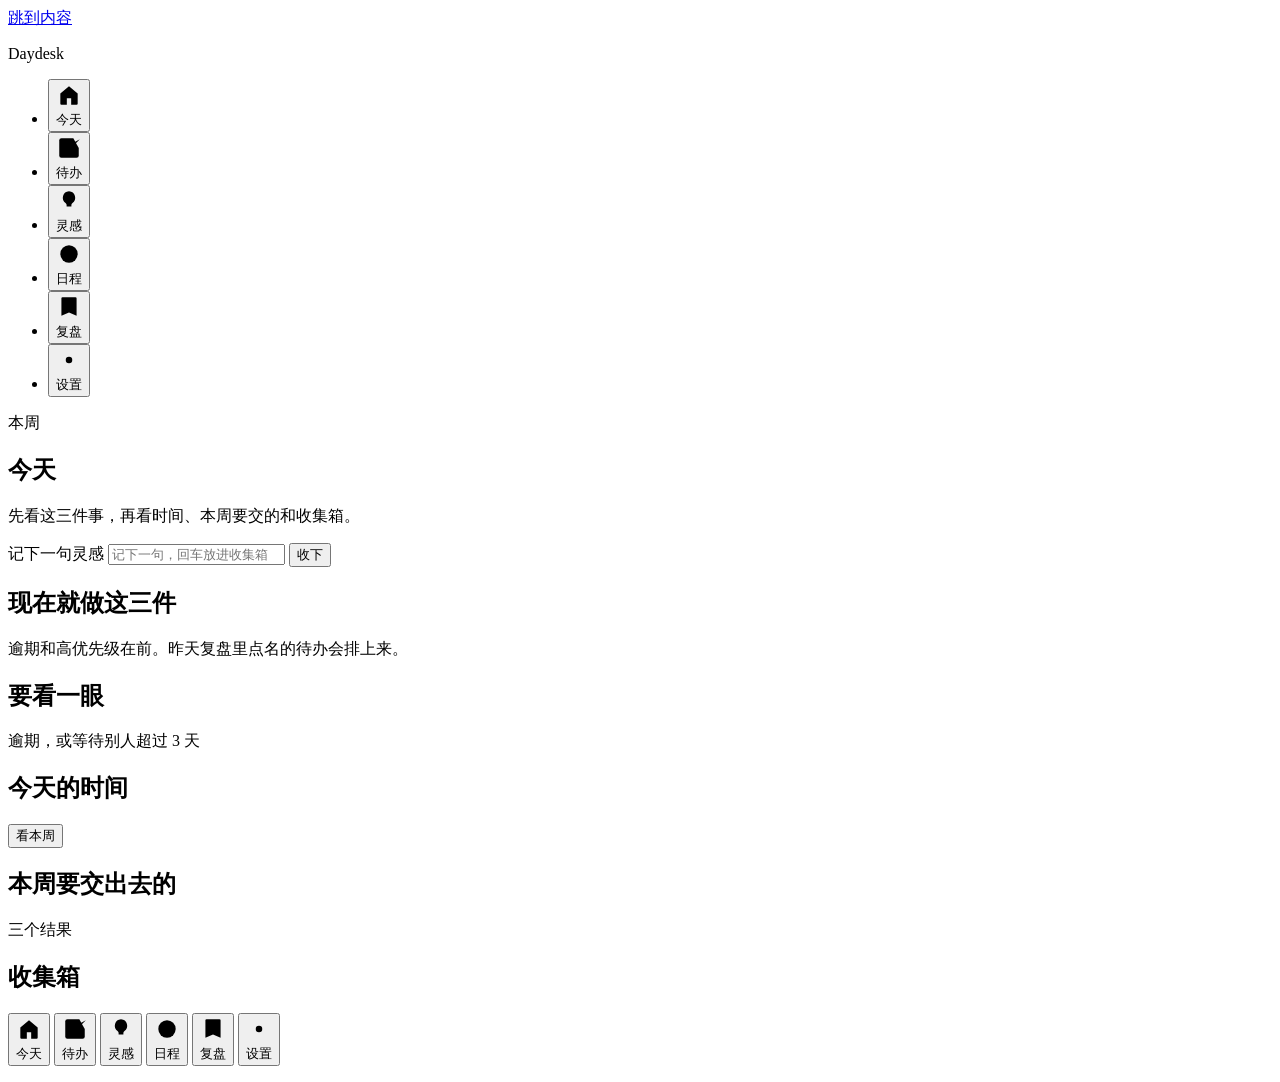
==== app/static/index.html @ 1a8945ca "做出可部署的第一版个人工作台。 待办、灵感、本周目标、日程和日周复盘记在 SQLite，并用 Docker 与 Caddy 放到自己的服务器上。  Co-authored-by: Cursor <cu" ====
<!DOCTYPE html>
<html lang="zh-CN">
<head>
  <meta charset="UTF-8">
  <meta name="viewport" content="width=device-width, initial-scale=1">
  <meta name="robots" content="noindex">
  <title>Daydesk</title>
  <script>
    try {
      var savedTheme = localStorage.getItem("daydesk-theme");
      if (savedTheme === "stone" || savedTheme === "ink" || savedTheme === "paper") {
        document.documentElement.setAttribute("data-theme", savedTheme);
      }
    } catch (e) {}
  </script>
  <link rel="preconnect" href="https://fonts.googleapis.com">
  <link rel="preconnect" href="https://fonts.gstatic.com" crossorigin>
  <link href="https://fonts.googleapis.com/css2?family=Lora:wght@500;600;700&family=Source+Sans+3:wght@400;600;700&display=swap" rel="stylesheet">
  <link rel="stylesheet" href="/static/app.css">
</head>
<body>
  <a class="skip" href="#main">跳到内容</a>
  <div class="app">
    <aside class="sidebar">
      <div class="brand">
        <p class="brand-mark" id="site-name">Daydesk</p>
        <p class="brand-sub" id="site-note" hidden></p>
      </div>
      <ul class="nav-list">
        <li><button class="nav-btn" type="button" data-go="today" aria-current="page"><svg viewBox="0 0 24 24" aria-hidden="true"><path d="M4 10.5 12 4l8 6.5V20a1 1 0 0 1-1 1h-5v-6H10v6H5a1 1 0 0 1-1-1z"/></svg>今天</button></li>
        <li><button class="nav-btn" type="button" data-go="todos"><svg viewBox="0 0 24 24" aria-hidden="true"><path d="M9 11l3 3L22 4"/><path d="M21 12v7a2 2 0 0 1-2 2H5a2 2 0 0 1-2-2V5a2 2 0 0 1 2-2h11"/></svg>待办</button></li>
        <li><button class="nav-btn" type="button" data-go="sparks"><svg viewBox="0 0 24 24" aria-hidden="true"><path d="M9 18h6"/><path d="M10 21h4"/><path d="M12 3a6 6 0 0 0-3 11c.5.4.8 1 .8 1.6V17h4.4v-1.4c0-.6.3-1.2.8-1.6A6 6 0 0 0 12 3z"/></svg>灵感</button></li>
        <li><button class="nav-btn" type="button" data-go="schedule"><svg viewBox="0 0 24 24" aria-hidden="true"><circle cx="12" cy="12" r="8"/><path d="M12 8v5l3 2"/></svg>日程</button></li>
        <li><button class="nav-btn" type="button" data-go="daily"><svg viewBox="0 0 24 24" aria-hidden="true"><path d="M6 3h12a1 1 0 0 1 1 1v16l-7-3-7 3V4a1 1 0 0 1 1-1z"/></svg>复盘</button></li>
        <li class="nav-settings"><button class="nav-btn" type="button" data-go="settings"><svg viewBox="0 0 24 24" aria-hidden="true"><circle cx="12" cy="12" r="3"/><path d="M12 3v2M12 19v2M3 12h2M19 12h2M5.6 5.6l1.4 1.4M17 17l1.4 1.4M18.4 5.6 17 7M7 17l-1.4 1.4"/></svg>设置</button></li>
      </ul>
      <p class="sidebar-foot" id="sidebar-foot"></p>
    </aside>

    <main class="main" id="main" tabindex="-1">
      <section class="screen is-on" id="today" data-screen="today">
        <header class="day-head">
          <div>
            <p class="kicker" id="today-kicker">本周</p>
            <h1 id="today-heading">今天</h1>
            <p class="draft-note">先看这三件事，再看时间、本周要交的和收集箱。</p>
          </div>
        </header>
        <form class="capture" id="capture-form">
          <label for="capture">记下一句灵感</label>
          <input id="capture" name="spark" type="text" maxlength="140" placeholder="记下一句，回车放进收集箱" autocomplete="off">
          <button class="btn btn-primary" type="submit">收下</button>
        </form>
        <section class="section" aria-labelledby="top3-title">
          <div class="section-head">
            <h2 id="top3-title">现在就做这三件</h2>
            <p>逾期和高优先级在前。昨天复盘里点名的待办会排上来。</p>
          </div>
          <div class="stack" id="top3"></div>
        </section>
        <section class="section" aria-labelledby="risk-title">
          <div class="section-head">
            <h2 id="risk-title">要看一眼</h2>
            <p id="risk-note">逾期，或等待别人超过 3 天</p>
          </div>
          <div class="stack" id="risks"></div>
        </section>
        <div class="board">
          <section class="panel" aria-labelledby="sched-title">
            <div class="section-head">
              <h2 id="sched-title">今天的时间</h2>
              <button class="btn btn-ghost" type="button" data-go="schedule">看本周</button>
            </div>
            <div class="time-list" id="time-list"></div>
          </section>
          <section class="panel" aria-labelledby="goals-title">
            <div class="section-head">
              <h2 id="goals-title">本周要交出去的</h2>
              <p>三个结果</p>
              <button class="btn btn-ghost" type="button" id="edit-goals" hidden>改这三个结果</button>
            </div>
            <div id="goals"></div>
          </section>
          <section class="panel" aria-labelledby="inbox-title">
            <div class="section-head">
              <h2 id="inbox-title">收集箱</h2>
              <p id="inbox-count"></p>
            </div>
            <ul class="stack" id="inbox"></ul>
          </section>
        </div>
      </section>

      <section class="screen" id="todos" data-screen="todos" hidden>
        <header class="day-head">
          <div>
            <p class="kicker">承诺</p>
            <h1>待办</h1>
            <p class="draft-note">先看清单。要加一条时，再打开下面的表单。</p>
          </div>
        </header>
        <div class="filters" role="group" aria-label="筛选待办">
          <button class="btn btn-quiet" type="button" aria-pressed="true" data-filter="all">全部</button>
          <button class="btn btn-quiet" type="button" aria-pressed="false" data-filter="today">今天</button>
          <button class="btn btn-quiet" type="button" aria-pressed="false" data-filter="late">逾期</button>
          <button class="btn btn-quiet" type="button" aria-pressed="false" data-filter="wait">等待别人</button>
          <button class="btn btn-quiet" type="button" aria-pressed="false" data-filter="done">已完成</button>
        </div>
        <ul class="stack" id="todo-list"></ul>
        <div class="add-bar">
          <button class="btn btn-primary" type="button" id="add-todo" aria-expanded="false" aria-controls="todo-form">新增待办</button>
        </div>
        <form class="card form-grid cols-2" id="todo-form" hidden>
          <label class="field" style="grid-column:1/-1">标题
            <input name="title" type="text" required maxlength="120" placeholder="例如：把周报发给项目组">
          </label>
          <label class="field">挂到本周目标
            <select name="goal" id="todo-goal"></select>
          </label>
          <label class="field">截止日期
            <input name="due" type="date">
          </label>
          <label class="field">优先级
            <select name="priority">
              <option value="normal">普通</option>
              <option value="high">高</option>
            </select>
          </label>
          <label class="check">
            <input name="waiting" type="checkbox"> 这是在等别人
          </label>
          <div class="row-actions">
            <button class="btn btn-primary" type="submit">加进清单</button>
            <button class="btn btn-quiet" type="button" id="cancel-todo">取消</button>
          </div>
        </form>
      </section>

      <section class="screen" id="sparks" data-screen="sparks" hidden>
        <header class="day-head">
          <div>
            <p class="kicker">先抓住，再决定</p>
            <h1>灵感</h1>
            <p class="draft-note">一句进来之后，只有四条路：变成待办、写成文章、做一次，或先放着。</p>
          </div>
        </header>
        <div class="stack">
          <section>
            <h2>收集箱</h2>
            <p class="hint" id="inbox-hint">和首页是同一条清单。超过 3 天会在日复盘里再问你。</p>
            <ul class="stack" id="spark-inbox"></ul>
          </section>
          <section>
            <h2>培育</h2>
            <p class="hint" id="hold-hint">先放着。超过 14 天，周五必须再选一次。</p>
            <ul class="stack" id="spark-hold"></ul>
          </section>
          <section>
            <h2>写作中</h2>
            <ul class="stack" id="spark-write"></ul>
          </section>
          <section>
            <h2>实践中</h2>
            <ul class="stack" id="spark-try"></ul>
          </section>
          <section>
            <h2>本周已落成</h2>
            <ul class="stack" id="spark-settled"></ul>
          </section>
        </div>
      </section>

      <section class="screen" id="schedule" data-screen="schedule" hidden>
        <header class="day-head">
          <div>
            <p class="kicker" id="schedule-kicker">本周</p>
            <h1>日程</h1>
            <p class="draft-note">按一周看每天的大概安排。点选一天，再往下加一块时间。</p>
          </div>
        </header>
        <div class="week" id="week" role="list"></div>
        <form class="card form-grid cols-2" id="block-form">
          <label class="field">开始
            <input name="start" type="time" required value="16:00">
          </label>
          <label class="field">结束
            <input name="end" type="time" required value="17:00">
          </label>
          <label class="field" style="grid-column:1/-1">这块时间做什么
            <input name="title" type="text" required maxlength="80" placeholder="例如：整理会议材料">
          </label>
          <label class="field" style="grid-column:1/-1">挂一条待办
            <select name="todo" id="block-todo"></select>
          </label>
          <div><button class="btn btn-primary" type="submit" id="block-submit">加到这一天</button></div>
        </form>
      </section>

      <section class="screen" id="daily" data-screen="daily" hidden>
        <header class="day-head">
          <div>
            <p class="kicker">晚上 · 大约 5 分钟</p>
            <h1>日复盘</h1>
            <p class="draft-note">完成了什么是从今天勾过的待办带出来的。你补的是判断，不是再记一遍。</p>
          </div>
          <button class="btn btn-ghost" type="button" data-go="weekly">去看周复盘</button>
        </header>
        <ol class="steps">
          <li>
            <span class="step-no">1</span>
            <div>
              <h2>今天完成的</h2>
              <ul class="prefill" id="daily-done"></ul>
            </div>
          </li>
          <li id="daily-open-step" data-keep>
            <span class="step-no">2</span>
            <div>
              <h2>没做完的，怎么处理</h2>
              <div class="stack" id="daily-open"></div>
            </div>
          </li>
          <li id="daily-form-step" data-keep>
            <span class="step-no">3</span>
            <form class="form-grid" id="daily-form">
              <h2>一个卡点</h2>
              <label class="field">今天卡在哪里
                <textarea name="blocker" maxlength="500" placeholder="一句话就够"></textarea>
              </label>
              <h2>明天最多三件</h2>
              <p class="hint">和某条待办标题一致时，明天会排进前三件。</p>
              <label class="field">第 1 件
                <input name="next1" type="text" maxlength="120">
              </label>
              <label class="field">第 2 件
                <input name="next2" type="text" maxlength="120" placeholder="可以空着">
              </label>
              <label class="field">第 3 件
                <input name="next3" type="text" maxlength="120" placeholder="可以空着">
              </label>
              <button class="btn btn-primary" type="submit">保存今天的复盘</button>
            </form>
          </li>
          <li>
            <span class="step-no">4</span>
            <div>
              <h2>还没分流的灵感</h2>
              <div class="stack" id="daily-aged"></div>
            </div>
          </li>
        </ol>
      </section>

      <section class="screen" id="weekly" data-screen="weekly" hidden>
        <header class="day-head">
          <div>
            <p class="kicker">星期五 · 大约 25 分钟</p>
            <h1>周复盘</h1>
            <p class="draft-note">四段文字从这一周的记录里长出来。确认之后，写成下周的目标。</p>
          </div>
          <button class="btn btn-ghost" type="button" data-go="daily">回到日复盘</button>
        </header>
        <ol class="steps">
          <li>
            <span class="step-no">1</span>
            <div>
              <h2>本周完成</h2>
              <ul class="prefill" id="weekly-done"></ul>
            </div>
          </li>
          <li>
            <span class="step-no">2</span>
            <div>
              <h2>目标差距</h2>
              <ul class="prefill" id="weekly-gaps"></ul>
            </div>
          </li>
          <li>
            <span class="step-no">3</span>
            <div>
              <h2>问题</h2>
              <ul class="prefill" id="weekly-blockers"></ul>
            </div>
          </li>
          <li>
            <span class="step-no">4</span>
            <div>
              <h2>培育超过 14 天</h2>
              <div class="stack" id="weekly-aged"></div>
            </div>
          </li>
          <li>
            <span class="step-no">5</span>
            <form class="form-grid" id="weekly-form" data-keep>
              <h2>下周的目标</h2>
              <div id="weekly-fields"></div>
              <div class="row-actions">
                <button class="btn btn-primary" type="submit">确认并写入下周</button>
                <button class="btn btn-quiet" type="button" id="copy-report">复制周报</button>
              </div>
              <textarea id="report-box" hidden readonly></textarea>
            </form>
          </li>
        </ol>
      </section>

      <section class="screen" id="settings" data-screen="settings" hidden>
        <header class="day-head">
          <div>
            <p class="kicker">这一份工作台</p>
            <h1>设置</h1>
            <p class="draft-note">标题和备注都出现在左上角。备注留空就不显示。配色会记住在这台服务器上。</p>
          </div>
        </header>
        <form class="card form-grid" id="name-form">
          <label class="field">标题
            <input id="site-name-input" name="name" type="text" maxlength="24" required value="Daydesk" autocomplete="off">
          </label>
          <label class="field">备注
            <input id="site-note-input" name="note" type="text" maxlength="32" value="" placeholder="留空则不显示" autocomplete="off">
          </label>
          <div><button class="btn btn-primary" type="submit">保存</button></div>
        </form>
        <section class="section" aria-labelledby="theme-title">
          <div class="section-head">
            <h2 id="theme-title">配色</h2>
            <p>三套只换颜色，版式相同</p>
          </div>
          <div class="theme-bar" role="group" aria-label="配色">
            <button type="button" data-theme-pick="paper" aria-pressed="true"><span class="swatch swatch-paper" aria-hidden="true"></span>纸本</button>
            <button type="button" data-theme-pick="stone"><span class="swatch swatch-stone" aria-hidden="true"></span>青石</button>
            <button type="button" data-theme-pick="ink"><span class="swatch swatch-ink" aria-hidden="true"></span>墨蓝</button>
          </div>
        </section>
      </section>
    </main>

    <nav class="bottom-nav" aria-label="主要">
      <button type="button" data-go="today" aria-current="page"><svg viewBox="0 0 24 24" aria-hidden="true"><path d="M4 10.5 12 4l8 6.5V20a1 1 0 0 1-1 1h-5v-6H10v6H5a1 1 0 0 1-1-1z"/></svg>今天</button>
      <button type="button" data-go="todos"><svg viewBox="0 0 24 24" aria-hidden="true"><path d="M9 11l3 3L22 4"/><path d="M21 12v7a2 2 0 0 1-2 2H5a2 2 0 0 1-2-2V5a2 2 0 0 1 2-2h11"/></svg>待办</button>
      <button type="button" data-go="sparks"><svg viewBox="0 0 24 24" aria-hidden="true"><path d="M9 18h6"/><path d="M10 21h4"/><path d="M12 3a6 6 0 0 0-3 11c.5.4.8 1 .8 1.6V17h4.4v-1.4c0-.6.3-1.2.8-1.6A6 6 0 0 0 12 3z"/></svg>灵感</button>
      <button type="button" data-go="schedule"><svg viewBox="0 0 24 24" aria-hidden="true"><circle cx="12" cy="12" r="8"/><path d="M12 8v5l3 2"/></svg>日程</button>
      <button type="button" data-go="daily"><svg viewBox="0 0 24 24" aria-hidden="true"><path d="M6 3h12a1 1 0 0 1 1 1v16l-7-3-7 3V4a1 1 0 0 1 1-1z"/></svg>复盘</button>
      <button type="button" data-go="settings"><svg viewBox="0 0 24 24" aria-hidden="true"><circle cx="12" cy="12" r="3"/><path d="M12 3v2M12 19v2M3 12h2M19 12h2M5.6 5.6l1.4 1.4M17 17l1.4 1.4M18.4 5.6 17 7M7 17l-1.4 1.4"/></svg>设置</button>
    </nav>
  </div>

  <dialog id="piece">
    <div class="sheet">
      <div class="sheet-head">
        <div>
          <p class="kicker" id="piece-kicker">写成文章</p>
          <h2 class="piece-title" id="piece-title">从这句开始</h2>
        </div>
        <button class="btn btn-quiet" type="button" id="piece-close">关闭</button>
      </div>
      <form id="piece-form" class="form-grid"></form>
    </div>
  </dialog>
  <p class="toast" id="toast" role="status" aria-live="polite"></p>
  <script src="/static/app.js"></script>
</body>
</html>
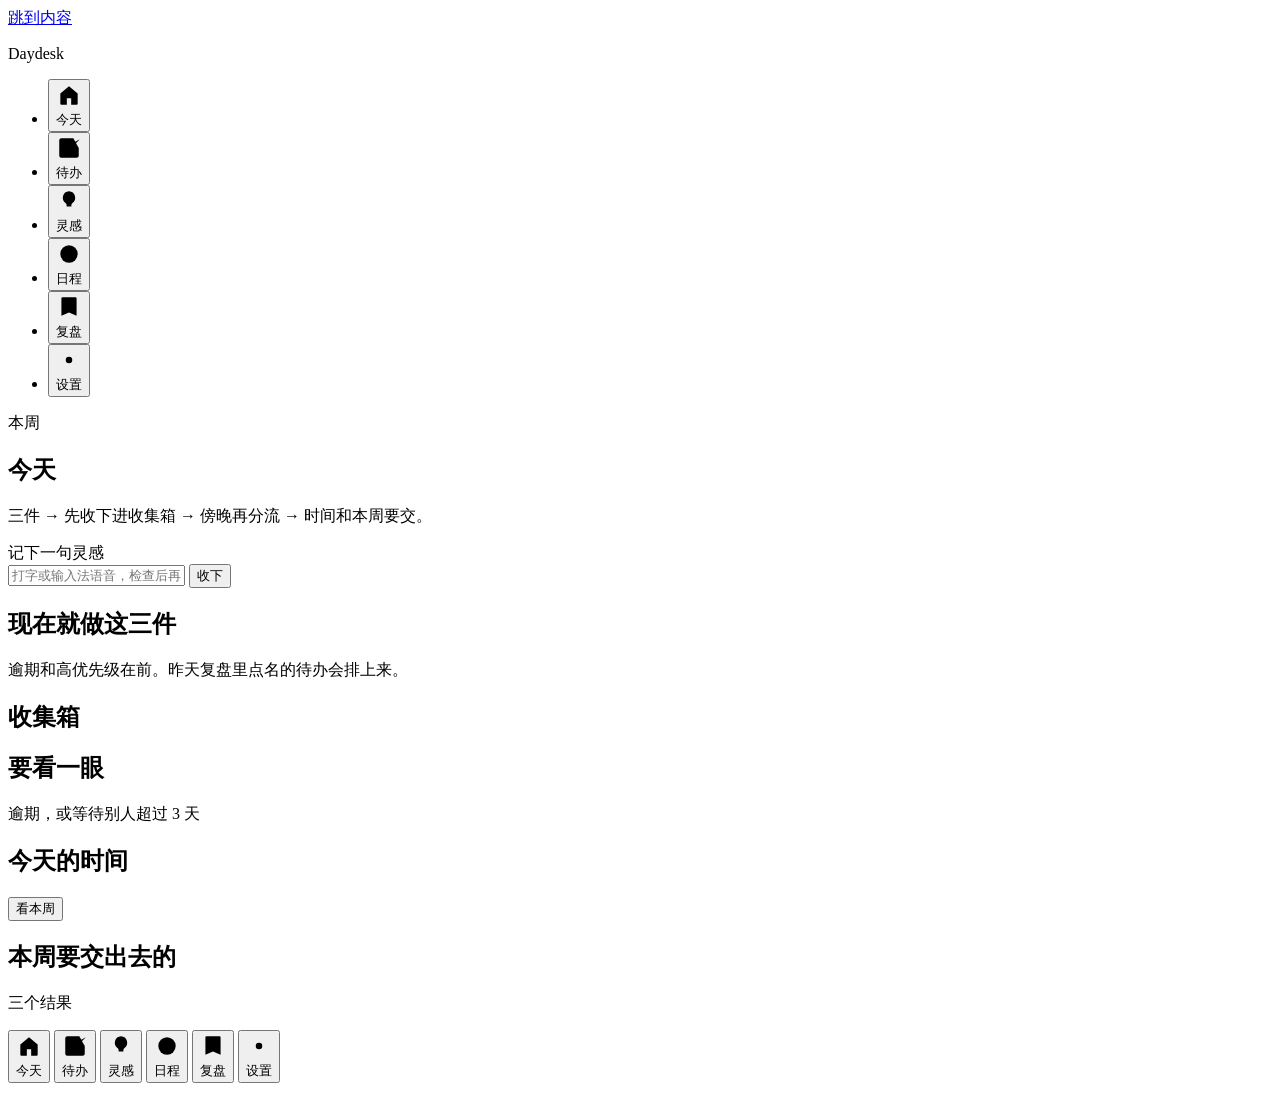
==== commit 668ad2ff: "落地色带首页与收集箱处理仪式，精简部署说明。 抓取改用输入法语音进框；新增处理仪式、inbox 删除与日复盘入口；移除服务端 Whisper；补充 ECS/ACR 脚本与设计 demo 归档。  Co" ====
--- a/app/static/index.html
+++ b/app/static/index.html
@@ -15,7 +15,7 @@
   </script>
   <link rel="preconnect" href="https://fonts.googleapis.com">
   <link rel="preconnect" href="https://fonts.gstatic.com" crossorigin>
-  <link href="https://fonts.googleapis.com/css2?family=Lora:wght@500;600;700&family=Source+Sans+3:wght@400;600;700&display=swap" rel="stylesheet">
+  <link href="https://fonts.googleapis.com/css2?family=Plus+Jakarta+Sans:wght@400;500;600;700&family=JetBrains+Mono:wght@500&display=swap" rel="stylesheet">
   <link rel="stylesheet" href="/static/app.css">
 </head>
 <body>
@@ -43,50 +43,61 @@
           <div>
             <p class="kicker" id="today-kicker">本周</p>
             <h1 id="today-heading">今天</h1>
-            <p class="draft-note">先看这三件事，再看时间、本周要交的和收集箱。</p>
-          </div>
-        </header>
-        <form class="capture" id="capture-form">
+            <p class="draft-note">三件 → 先收下进收集箱 → 傍晚再分流 → 时间和本周要交。</p>
+          </div>
+        </header>
+        <form class="capture zone zone--capture" id="capture-form">
           <label for="capture">记下一句灵感</label>
-          <input id="capture" name="spark" type="text" maxlength="140" placeholder="记下一句，回车放进收集箱" autocomplete="off">
-          <button class="btn btn-primary" type="submit">收下</button>
+          <div class="capture-row">
+            <input id="capture" name="spark" type="text" maxlength="140" placeholder="打字或输入法语音，检查后再点收下" autocomplete="off">
+            <button class="btn btn-primary" type="submit">收下</button>
+          </div>
         </form>
-        <section class="section" aria-labelledby="top3-title">
-          <div class="section-head">
-            <h2 id="top3-title">现在就做这三件</h2>
-            <p>逾期和高优先级在前。昨天复盘里点名的待办会排上来。</p>
-          </div>
-          <div class="stack" id="top3"></div>
-        </section>
-        <section class="section" aria-labelledby="risk-title">
+        <div class="inbox-banner zone zone--inbox" id="inbox-banner" hidden>
+          <p id="inbox-banner-text">收集箱里还有条目没分流。</p>
+          <button type="button" class="btn btn-primary" id="inbox-banner-ritual">开始处理收集箱</button>
+        </div>
+        <div class="today-bento">
+          <section class="section zone zone--task today-bento__tasks" aria-labelledby="top3-title">
+            <div class="section-head">
+              <h2 id="top3-title">现在就做这三件</h2>
+              <p>逾期和高优先级在前。昨天复盘里点名的待办会排上来。</p>
+            </div>
+            <div class="stack stack-tasks" id="top3"></div>
+          </section>
+          <section class="panel zone zone--inbox today-bento__inbox" aria-labelledby="inbox-title">
+            <div class="section-head">
+              <h2 id="inbox-title">收集箱</h2>
+              <p id="inbox-count"></p>
+            </div>
+            <ul class="stack" id="inbox"></ul>
+            <div class="process-inbox-wrap">
+              <button type="button" class="btn btn-primary process-inbox" id="start-inbox-ritual" hidden>开始处理收集箱</button>
+            </div>
+          </section>
+        </div>
+        <section class="section zone zone--risk" aria-labelledby="risk-title">
           <div class="section-head">
             <h2 id="risk-title">要看一眼</h2>
             <p id="risk-note">逾期，或等待别人超过 3 天</p>
           </div>
           <div class="stack" id="risks"></div>
         </section>
-        <div class="board">
-          <section class="panel" aria-labelledby="sched-title">
+        <div class="board board--duo">
+          <section class="panel zone zone--time" aria-labelledby="sched-title">
             <div class="section-head">
               <h2 id="sched-title">今天的时间</h2>
               <button class="btn btn-ghost" type="button" data-go="schedule">看本周</button>
             </div>
             <div class="time-list" id="time-list"></div>
           </section>
-          <section class="panel" aria-labelledby="goals-title">
+          <section class="panel zone zone--goal" aria-labelledby="goals-title">
             <div class="section-head">
               <h2 id="goals-title">本周要交出去的</h2>
               <p>三个结果</p>
               <button class="btn btn-ghost" type="button" id="edit-goals" hidden>改这三个结果</button>
             </div>
             <div id="goals"></div>
-          </section>
-          <section class="panel" aria-labelledby="inbox-title">
-            <div class="section-head">
-              <h2 id="inbox-title">收集箱</h2>
-              <p id="inbox-count"></p>
-            </div>
-            <ul class="stack" id="inbox"></ul>
           </section>
         </div>
       </section>
@@ -106,17 +117,22 @@
           <button class="btn btn-quiet" type="button" aria-pressed="false" data-filter="wait">等待别人</button>
           <button class="btn btn-quiet" type="button" aria-pressed="false" data-filter="done">已完成</button>
         </div>
-        <ul class="stack" id="todo-list"></ul>
+        <div class="zone zone--task zone--list">
+          <ul class="stack" id="todo-list"></ul>
+        </div>
         <div class="add-bar">
           <button class="btn btn-primary" type="button" id="add-todo" aria-expanded="false" aria-controls="todo-form">新增待办</button>
         </div>
-        <form class="card form-grid cols-2" id="todo-form" hidden>
+        <form class="card form-grid cols-2 zone zone--task" id="todo-form" hidden>
           <label class="field" style="grid-column:1/-1">标题
             <input name="title" type="text" required maxlength="120" placeholder="例如：把周报发给项目组">
           </label>
-          <label class="field">挂到本周目标
+          <div class="field" style="grid-column:1/-1">
+            <label for="todo-goal">挂到本周目标</label>
             <select name="goal" id="todo-goal"></select>
-          </label>
+            <p class="hint" id="goal-hint"></p>
+            <button class="btn btn-ghost" type="button" id="goal-jump" data-go="today" hidden>去写下本周三个结果</button>
+          </div>
           <label class="field">截止日期
             <input name="due" type="date">
           </label>
@@ -144,26 +160,29 @@
             <p class="draft-note">一句进来之后，只有四条路：变成待办、写成文章、做一次，或先放着。</p>
           </div>
         </header>
-        <div class="stack">
-          <section>
+        <div class="lanes">
+          <section class="lane lane-wide zone zone--inbox">
             <h2>收集箱</h2>
             <p class="hint" id="inbox-hint">和首页是同一条清单。超过 3 天会在日复盘里再问你。</p>
+            <div class="process-inbox-wrap">
+              <button type="button" class="btn btn-primary process-inbox" id="start-inbox-ritual-sparks" hidden>开始处理收集箱</button>
+            </div>
             <ul class="stack" id="spark-inbox"></ul>
           </section>
-          <section>
+          <section class="lane zone zone--hold">
             <h2>培育</h2>
             <p class="hint" id="hold-hint">先放着。超过 14 天，周五必须再选一次。</p>
             <ul class="stack" id="spark-hold"></ul>
           </section>
-          <section>
+          <section class="lane zone zone--write">
             <h2>写作中</h2>
             <ul class="stack" id="spark-write"></ul>
           </section>
-          <section>
+          <section class="lane zone zone--try">
             <h2>实践中</h2>
             <ul class="stack" id="spark-try"></ul>
           </section>
-          <section>
+          <section class="lane zone zone--settled">
             <h2>本周已落成</h2>
             <ul class="stack" id="spark-settled"></ul>
           </section>
@@ -175,11 +194,11 @@
           <div>
             <p class="kicker" id="schedule-kicker">本周</p>
             <h1>日程</h1>
-            <p class="draft-note">按一周看每天的大概安排。点选一天，再往下加一块时间。</p>
-          </div>
-        </header>
-        <div class="week" id="week" role="list"></div>
-        <form class="card form-grid cols-2" id="block-form">
+            <p class="draft-note">点选一天再加一块时间。勾上每周，这个时段会留在以后的每一周。</p>
+          </div>
+        </header>
+        <div class="week zone zone--time" id="week" role="list"></div>
+        <form class="card form-grid cols-2 zone zone--time" id="block-form">
           <label class="field">开始
             <input name="start" type="time" required value="16:00">
           </label>
@@ -192,6 +211,10 @@
           <label class="field" style="grid-column:1/-1">挂一条待办
             <select name="todo" id="block-todo"></select>
           </label>
+          <label class="check" style="grid-column:1/-1">
+            <input name="weekly" id="block-weekly" type="checkbox"> 以后每周的这一天都排上
+          </label>
+          <p class="hint" id="block-weekly-hint" style="grid-column:1/-1">只加这一周。勾上之后，下周同一天还会出现。</p>
           <div><button class="btn btn-primary" type="submit" id="block-submit">加到这一天</button></div>
         </form>
       </section>
@@ -206,21 +229,21 @@
           <button class="btn btn-ghost" type="button" data-go="weekly">去看周复盘</button>
         </header>
         <ol class="steps">
-          <li>
+          <li class="step-done zone zone--review zone--ok">
             <span class="step-no">1</span>
             <div>
               <h2>今天完成的</h2>
               <ul class="prefill" id="daily-done"></ul>
             </div>
           </li>
-          <li id="daily-open-step" data-keep>
+          <li class="step-open zone zone--review zone--warn" id="daily-open-step" data-keep>
             <span class="step-no">2</span>
             <div>
               <h2>没做完的，怎么处理</h2>
               <div class="stack" id="daily-open"></div>
             </div>
           </li>
-          <li id="daily-form-step" data-keep>
+          <li class="zone zone--review" id="daily-form-step" data-keep>
             <span class="step-no">3</span>
             <form class="form-grid" id="daily-form">
               <h2>一个卡点</h2>
@@ -241,10 +264,15 @@
               <button class="btn btn-primary" type="submit">保存今天的复盘</button>
             </form>
           </li>
-          <li>
+          <li class="zone zone--review zone--inbox">
             <span class="step-no">4</span>
             <div>
-              <h2>还没分流的灵感</h2>
+              <h2>收集箱与久未分流</h2>
+              <p class="hint" id="daily-inbox-hint">白天先收下；傍晚用处理仪式一次过一遍，超 3 天的也会出现在下面。</p>
+              <div class="process-inbox-wrap" id="daily-inbox-cta" hidden>
+                <button type="button" class="btn btn-primary process-inbox" id="daily-start-ritual">开始处理收集箱</button>
+                <p class="hint">全屏一次一条，比在下面逐条点更快。</p>
+              </div>
               <div class="stack" id="daily-aged"></div>
             </div>
           </li>
@@ -261,35 +289,35 @@
           <button class="btn btn-ghost" type="button" data-go="daily">回到日复盘</button>
         </header>
         <ol class="steps">
-          <li>
+          <li class="step-done zone zone--review zone--ok">
             <span class="step-no">1</span>
             <div>
               <h2>本周完成</h2>
               <ul class="prefill" id="weekly-done"></ul>
             </div>
           </li>
-          <li>
+          <li class="zone zone--review zone--goal">
             <span class="step-no">2</span>
             <div>
               <h2>目标差距</h2>
               <ul class="prefill" id="weekly-gaps"></ul>
             </div>
           </li>
-          <li>
+          <li class="zone zone--review zone--warn">
             <span class="step-no">3</span>
             <div>
               <h2>问题</h2>
               <ul class="prefill" id="weekly-blockers"></ul>
             </div>
           </li>
-          <li>
+          <li class="zone zone--review zone--hold">
             <span class="step-no">4</span>
             <div>
               <h2>培育超过 14 天</h2>
               <div class="stack" id="weekly-aged"></div>
             </div>
           </li>
-          <li>
+          <li class="zone zone--review zone--goal">
             <span class="step-no">5</span>
             <form class="form-grid" id="weekly-form" data-keep>
               <h2>下周的目标</h2>
@@ -312,7 +340,7 @@
             <p class="draft-note">标题和备注都出现在左上角。备注留空就不显示。配色会记住在这台服务器上。</p>
           </div>
         </header>
-        <form class="card form-grid" id="name-form">
+        <form class="card form-grid zone zone--settings" id="name-form">
           <label class="field">标题
             <input id="site-name-input" name="name" type="text" maxlength="24" required value="Daydesk" autocomplete="off">
           </label>
@@ -321,13 +349,13 @@
           </label>
           <div><button class="btn btn-primary" type="submit">保存</button></div>
         </form>
-        <section class="section" aria-labelledby="theme-title">
+        <section class="section zone zone--settings" aria-labelledby="theme-title">
           <div class="section-head">
             <h2 id="theme-title">配色</h2>
-            <p>三套只换颜色，版式相同</p>
+            <p>三套只换强调色，版式相同</p>
           </div>
           <div class="theme-bar" role="group" aria-label="配色">
-            <button type="button" data-theme-pick="paper" aria-pressed="true"><span class="swatch swatch-paper" aria-hidden="true"></span>纸本</button>
+            <button type="button" data-theme-pick="paper" aria-pressed="true"><span class="swatch swatch-paper" aria-hidden="true"></span>清新</button>
             <button type="button" data-theme-pick="stone"><span class="swatch swatch-stone" aria-hidden="true"></span>青石</button>
             <button type="button" data-theme-pick="ink"><span class="swatch swatch-ink" aria-hidden="true"></span>墨蓝</button>
           </div>
@@ -345,8 +373,33 @@
     </nav>
   </div>
 
+  <dialog id="inbox-ritual" class="ritual-dialog">
+    <div class="sheet zone zone--inbox ritual-sheet">
+      <div class="sheet-head ritual-head">
+        <div>
+          <p class="kicker" id="ritual-kicker">处理收集箱</p>
+          <h2 class="piece-title" id="ritual-progress-label">1 / 1</h2>
+        </div>
+        <button class="btn btn-quiet" type="button" id="ritual-dismiss">改天再处理</button>
+      </div>
+      <progress class="ritual-bar" id="ritual-bar" value="0" max="1"></progress>
+      <blockquote class="ritual-quote" id="ritual-text"></blockquote>
+      <p class="ritual-hint">可行动吗？下一步的动词是什么？</p>
+      <div class="ritual-actions" id="ritual-actions">
+        <button type="button" class="ritual-act act-todo" data-ritual-flow="todo">转待办<span>会进待办清单，可再设截止日</span></button>
+        <button type="button" class="ritual-act act-write" data-ritual-flow="write">写成文章<span>进写作泳道</span></button>
+        <button type="button" class="ritual-act act-try" data-ritual-flow="try">做一次<span>拆成最小一步并生成待办</span></button>
+        <button type="button" class="ritual-act act-hold" data-ritual-flow="hold">先放着<span>超过 14 天周复盘会再问</span></button>
+      </div>
+      <div class="ritual-foot row-actions">
+        <button type="button" class="btn btn-ghost" id="ritual-skip">留在收集箱</button>
+        <button type="button" class="btn btn-ghost" id="ritual-drop">删掉</button>
+      </div>
+    </div>
+  </dialog>
+
   <dialog id="piece">
-    <div class="sheet">
+    <div class="sheet zone zone--write">
       <div class="sheet-head">
         <div>
           <p class="kicker" id="piece-kicker">写成文章</p>
